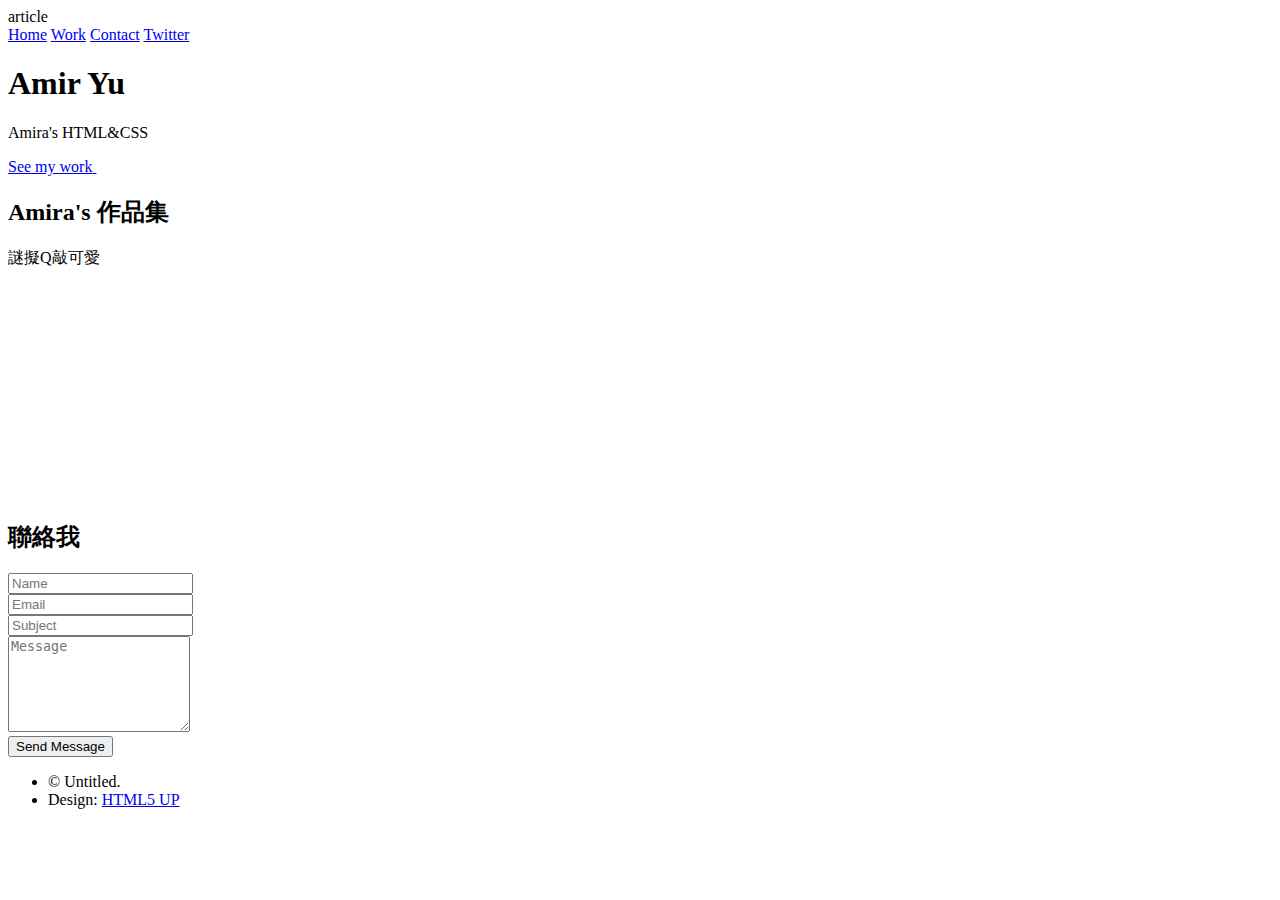
==== index.html @ dbd06788 "update" ====
<!DOCTYPE HTML>
<html>
	<head>
		<title>Web Fundamentals Workshop</title>
		<meta charset="utf-8" />
		<meta name="viewport" content="width=device-width, initial-scale=1, user-scalable=no" />
		<link rel="stylesheet" href="assets/css/main.css" />
		<noscript><link rel="stylesheet" href="assets/css/noscript.css" /></noscript>
	</head>
	<body class="is-preload">

		<!-- Wrapper-->
			<div id="wrapper">
article
				<!-- Nav -->
					<nav id="nav">
						<a href="#" class="icon solid fa-home"><span>Home</span></a>
						<a href="#work" class="icon solid fa-folder"><span>Work</span></a>
						<a href="#contact" class="icon solid fa-envelope"><span>Contact</span></a>
						<a target="_blank" href="https://www.facebook.com/" class="icon brands fa-facebook-square"><span>Twitter</span></a>
					</nav>

				<!-- Main -->
					<div id="main">

						<!-- Me -->
							<article id="home" class="panel intro">
								<header>
									<h1>Amir Yu</h1>
									<p>Amira's HTML&CSS</p>
								</header>
								<a href="#work" class="jumplink pic">
									<span class="arrow icon solid fa-chevron-right"><span>See my work</span></span>
									<img src="images/meme.jpg" alt="" />
								</a>
							</article>

						<!-- Work -->
							<article id="work" class="panel">
								<header>
									<h2>Amira's 作品集</h2>
								</header>
								<p>
									謎擬Q敲可愛
								</p>
								<section>
									<div class="row">
										<div class="col-4 col-6-medium col-12-small">
											<a target="_blank" href="/HelloHTML/index.html" class="image fit"><img src="images/p1.jpg" alt="" ></a>
										</div>
										<div class="col-4 col-6-medium col-12-small">
											<a target="_blank" href="HelloCSS/CSS1/index.html" class="image fit"><img src="images/p2.jpg" alt=""></a>
										</div>
										<div class="col-4 col-6-medium col-12-small">
											<a target="_blank" href="HelloCSS/CSS2/index.html" class="image fit"><img src="images/p3.jpg" alt=""></a>
										</div>
										<div class="col-4 col-6-medium col-12-small">
											<a target="_blank" href="HelloCSS/CSS3/index.html" class="image fit"><img src="images/p4.jpg" alt=""></a>
										</div>
										<div class="col-4 col-6-medium col-12-small">
											<a target="_blank" href="HelloCSS/CSS4/index.html" class="image fit"><img src="images/p5.jpg" alt=""></a>
										</div>
										<div class="col-4 col-6-medium col-12-small">
											<a href="#" class="image fit"><img src="images/p6.jpg" alt=""></a>
										</div>
										<div class="col-4 col-6-medium col-12-small">
											<a href="#" class="image fit"><img src="images/p7.jpg" alt=""></a>
										</div>
										<div class="col-4 col-6-medium col-12-small">
											<a href="#" class="image fit"><img src="images/p8.jpg" alt=""></a>
										</div>
										<div class="col-4 col-6-medium col-12-small">
											<a href="#" class="image fit"><img src="images/p9.jpg" alt=""></a>
										</div>
										<div class="col-4 col-6-medium col-12-small">
											<a href="#" class="image fit"><img src="images/p10.jpg" alt=""></a>
										</div>
										<div class="col-4 col-6-medium col-12-small">
											<a href="#" class="image fit"><img src="images/p11.jpg" alt=""></a>
										</div>
										<div class="col-4 col-6-medium col-12-small">
											<a href="#" class="image fit"><img src="images/p12.jpg" alt=""></a>
										</div>
									</div>
								</section>
							</article>

						<!-- Contact -->
							<article id="contact" class="panel">
								<header>
									<h2>聯絡我</h2>
								</header>
								<form action="#" method="post">
									<div>
										<div class="row">
											<div class="col-6 col-12-medium">
												<input type="text" name="name" placeholder="Name" />
											</div>
											<div class="col-6 col-12-medium">
												<input type="text" name="email" placeholder="Email" />
											</div>
											<div class="col-12">
												<input type="text" name="subject" placeholder="Subject" />
											</div>
											<div class="col-12">
												<textarea name="message" placeholder="Message" rows="6"></textarea>
											</div>
											<div class="col-12">
												<input type="submit" value="Send Message" />
											</div>
										</div>
									</div>
								</form>
							</article>

					</div>

				<!-- Footer -->
					<div id="footer">
						<ul class="copyright">
							<li>&copy; Untitled.</li><li>Design: <a href="http://html5up.net">HTML5 UP</a></li>
						</ul>
					</div>

			</div>

		<!-- Scripts -->
			<script src="assets/js/jquery.min.js"></script>
			<script src="assets/js/browser.min.js"></script>
			<script src="assets/js/breakpoints.min.js"></script>
			<script src="assets/js/util.js"></script>
			<script src="assets/js/main.js"></script>

	</body>
</html>
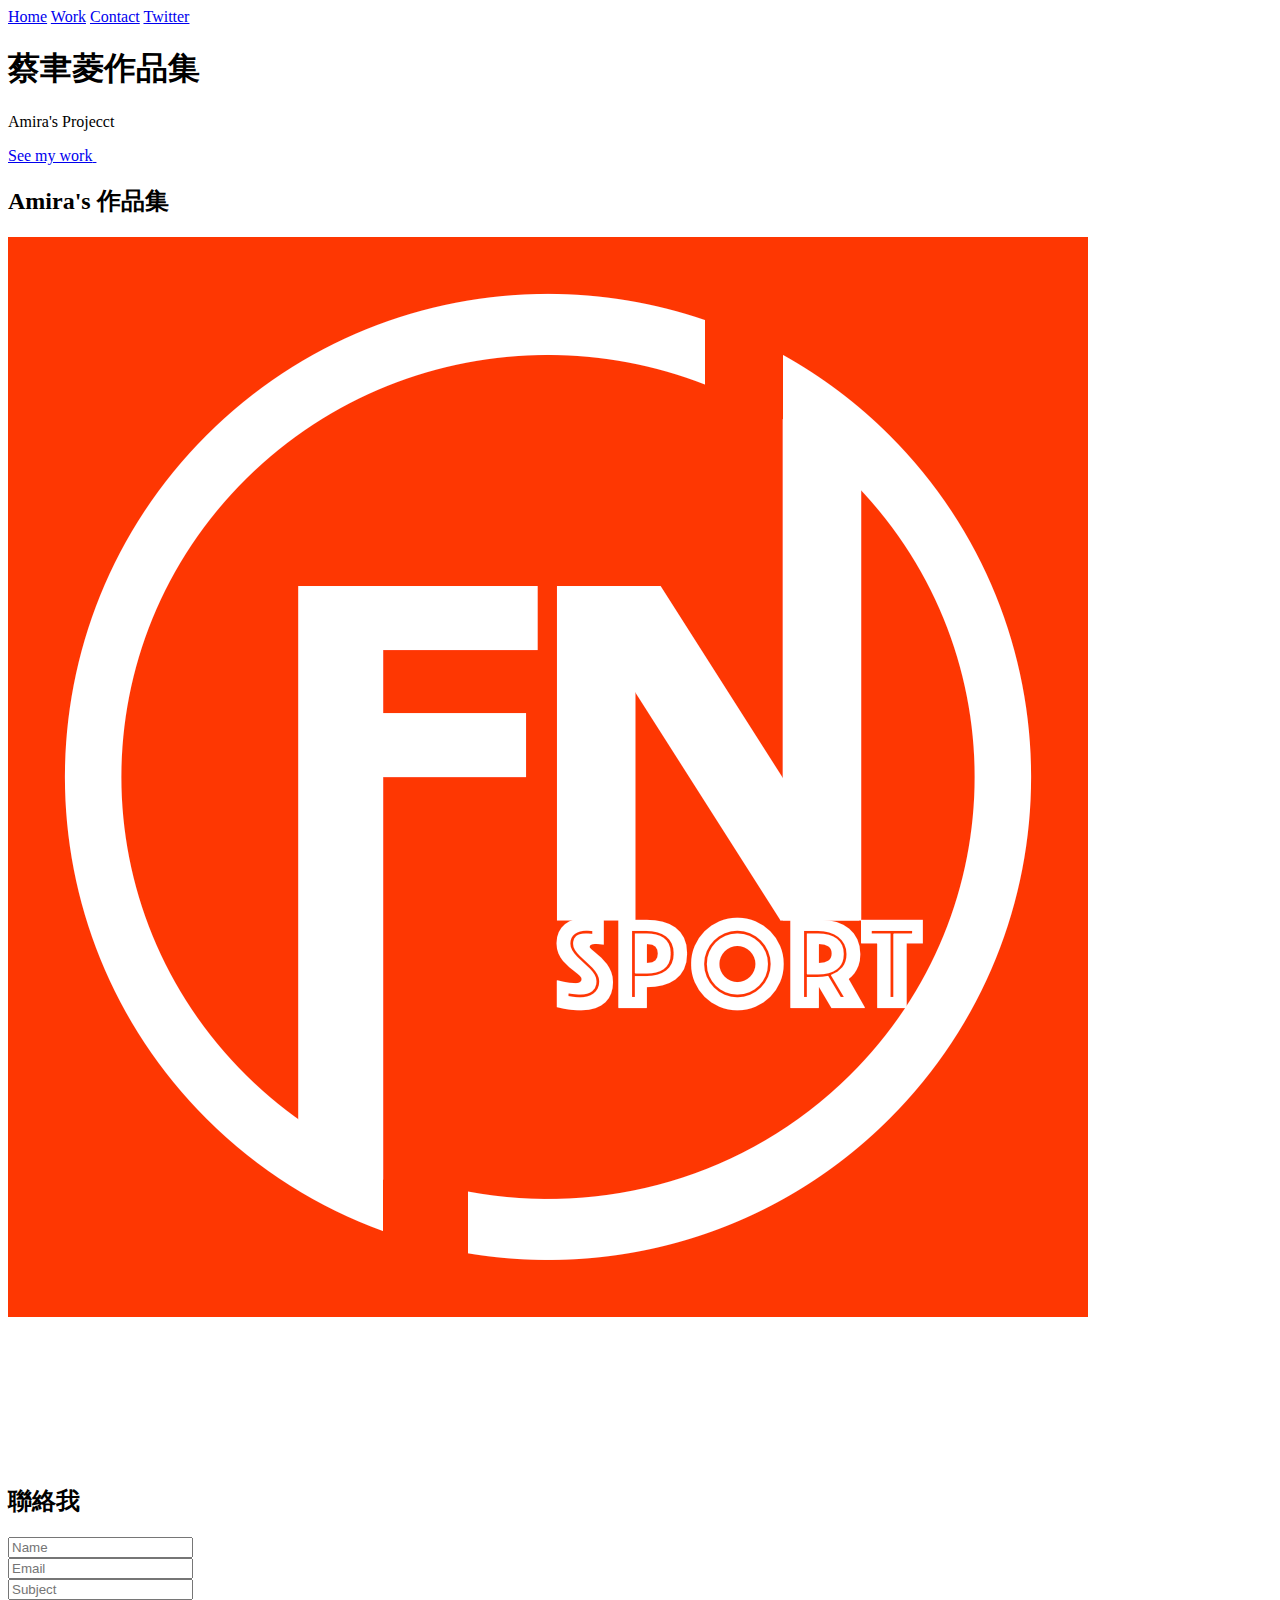
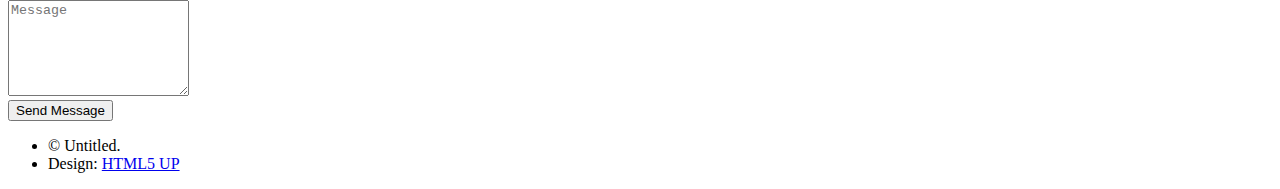
==== commit 9129d4e4: "Update index.html" ====
--- a/index.html
+++ b/index.html
@@ -11,7 +11,7 @@
 
 		<!-- Wrapper-->
 			<div id="wrapper">
-article
+
 				<!-- Nav -->
 					<nav id="nav">
 						<a href="#" class="icon solid fa-home"><span>Home</span></a>
@@ -26,8 +26,8 @@
 						<!-- Me -->
 							<article id="home" class="panel intro">
 								<header>
-									<h1>Amir Yu</h1>
-									<p>Amira's HTML&CSS</p>
+									<h1>蔡聿菱作品集</h1>
+									<p>Amira's Projecct</p>
 								</header>
 								<a href="#work" class="jumplink pic">
 									<span class="arrow icon solid fa-chevron-right"><span>See my work</span></span>
@@ -40,47 +40,37 @@
 								<header>
 									<h2>Amira's 作品集</h2>
 								</header>
-								<p>
-									謎擬Q敲可愛
-								</p>
+
 								<section>
 									<div class="row">
 										<div class="col-4 col-6-medium col-12-small">
-											<a target="_blank" href="/HelloHTML/index.html" class="image fit"><img src="images/p1.jpg" alt="" ></a>
+											<a target="_blank" href="http://ec2-13-250-31-4.ap-southeast-1.compute.amazonaws.com/" class="image fit"><img src="images/LOGO_cir_white.png" alt="" ></a>
 										</div>
 										<div class="col-4 col-6-medium col-12-small">
-											<a target="_blank" href="HelloCSS/CSS1/index.html" class="image fit"><img src="images/p2.jpg" alt=""></a>
+											<a target="_blank" href="HelloCSS/CSS1/index.html" class="image fit"><img src="images/pic02.jpg" alt=""></a>
 										</div>
 										<div class="col-4 col-6-medium col-12-small">
-											<a target="_blank" href="HelloCSS/CSS2/index.html" class="image fit"><img src="images/p3.jpg" alt=""></a>
+											<a target="_blank" href="HelloCSS/CSS2/index.html" class="image fit"><img src="images/pic03.jpg" alt=""></a>
 										</div>
 										<div class="col-4 col-6-medium col-12-small">
-											<a target="_blank" href="HelloCSS/CSS3/index.html" class="image fit"><img src="images/p4.jpg" alt=""></a>
+											<a target="_blank" href="HelloCSS/CSS3/index.html" class="image fit"><img src="images/pic04.jpg" alt=""></a>
 										</div>
 										<div class="col-4 col-6-medium col-12-small">
-											<a target="_blank" href="HelloCSS/CSS4/index.html" class="image fit"><img src="images/p5.jpg" alt=""></a>
+											<a target="_blank" href="HelloCSS/CSS4/index.html" class="image fit"><img src="images/pic05.jpg" alt=""></a>
 										</div>
 										<div class="col-4 col-6-medium col-12-small">
-											<a href="#" class="image fit"><img src="images/p6.jpg" alt=""></a>
+											<a href="#" class="image fit"><img src="images/pic06.jpg" alt=""></a>
 										</div>
 										<div class="col-4 col-6-medium col-12-small">
-											<a href="#" class="image fit"><img src="images/p7.jpg" alt=""></a>
+											<a href="#" class="image fit"><img src="images/pic07.jpg" alt=""></a>
 										</div>
 										<div class="col-4 col-6-medium col-12-small">
-											<a href="#" class="image fit"><img src="images/p8.jpg" alt=""></a>
+											<a href="#" class="image fit"><img src="images/pic08.jpg" alt=""></a>
 										</div>
 										<div class="col-4 col-6-medium col-12-small">
-											<a href="#" class="image fit"><img src="images/p9.jpg" alt=""></a>
+											<a href="#" class="image fit"><img src="images/pic09.jpg" alt=""></a>
 										</div>
-										<div class="col-4 col-6-medium col-12-small">
-											<a href="#" class="image fit"><img src="images/p10.jpg" alt=""></a>
-										</div>
-										<div class="col-4 col-6-medium col-12-small">
-											<a href="#" class="image fit"><img src="images/p11.jpg" alt=""></a>
-										</div>
-										<div class="col-4 col-6-medium col-12-small">
-											<a href="#" class="image fit"><img src="images/p12.jpg" alt=""></a>
-										</div>
+
 									</div>
 								</section>
 							</article>
@@ -132,4 +122,4 @@
 			<script src="assets/js/main.js"></script>
 
 	</body>
-</html>+</html>
